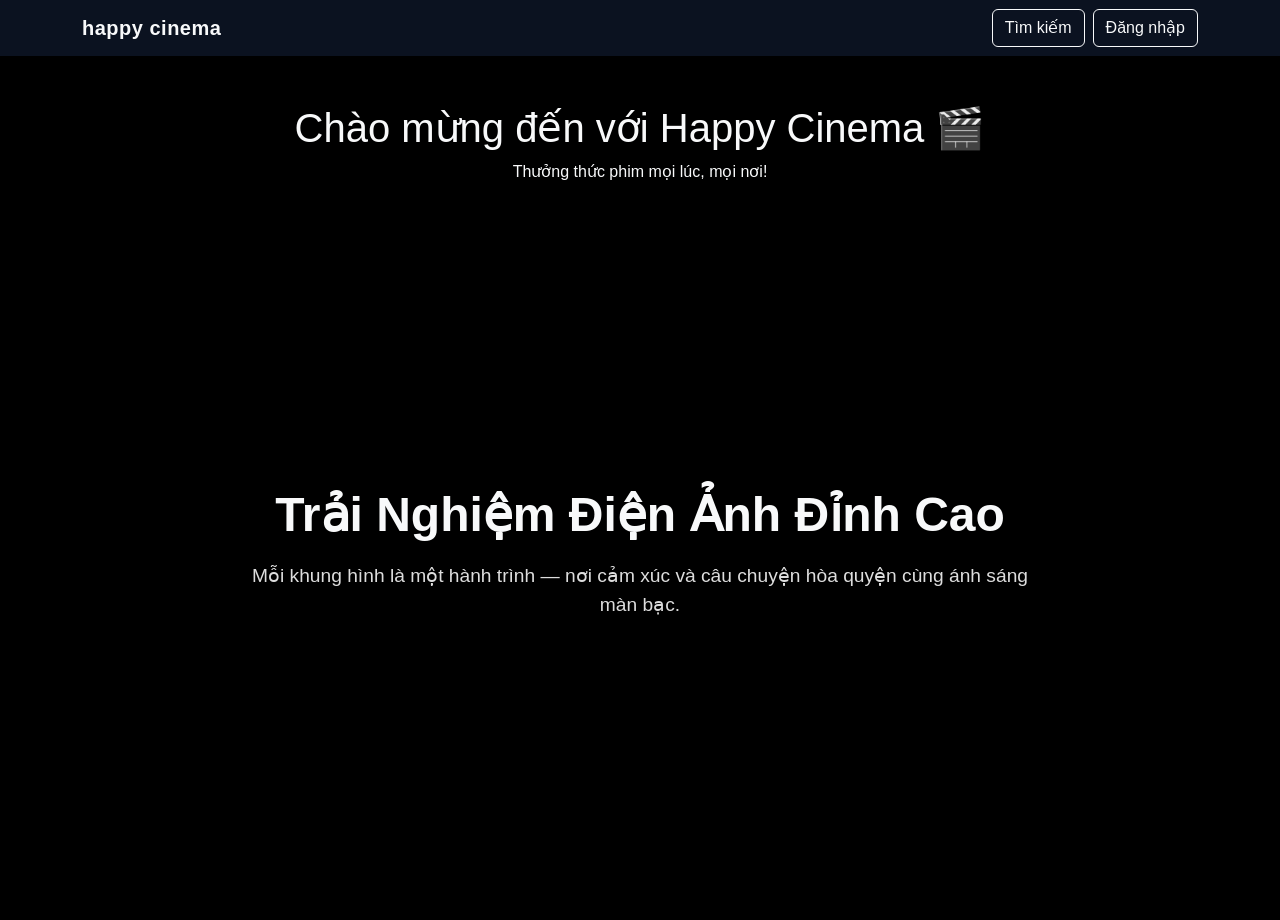
==== index.html @ 1700d6af "git add" ====
<!DOCTYPE html>
<html lang="vi">
<head>
  <meta charset="UTF-8">
  <meta name="viewport" content="width=device-width, initial-scale=1.0">
  <title>Happy Cinema</title>
  <link href="https://cdn.jsdelivr.net/npm/bootstrap@5.3.8/dist/css/bootstrap.min.css" rel="stylesheet">
  <link rel="stylesheet" href="./styles/index.css">
</head>
<body>
  <!-- Navbar -->
  <nav class="navbar navbar-expand-lg navbar-dark custom-navbar sticky-top">
    <div class="container">
      <a class="navbar-brand fw-bold text-light" href="#">happy cinema</a>
      <div class="ms-auto d-flex align-items-center" id="nav-actions">
        <!-- Nội dung động sẽ được thêm bằng JS -->
      </div>
    </div>
  </nav>

  <div class="container mt-5 text-light text-center">
    <h1>Chào mừng đến với Happy Cinema 🎬</h1>
    <p>Thưởng thức phim mọi lúc, mọi nơi!</p>
  </div>

  <script src="https://cdn.jsdelivr.net/npm/bootstrap@5.3.8/dist/js/bootstrap.bundle.min.js"></script>
  <script src="./scripts/index.js"></script>
  
<!-- Banner -->
<section class="hero-banner d-flex justify-content-center align-items-center text-center text-light">
  <div class="banner-content">
    <h1 class="fw-bold display-5">Trải Nghiệm Điện Ảnh Đỉnh Cao</h1>
    <p class="lead mt-3">Mỗi khung hình là một hành trình — nơi cảm xúc và câu chuyện hòa quyện cùng ánh sáng màn bạc.</p>
  </div>
</section>


</body>
</html>
---- styles/index.css ----
body {
  background-color: #000;
  font-family: Arial, sans-serif;
  margin: 0;
  padding: 0;
}

/* Navbar */
.custom-navbar {
  background-color: #0b1220;
  box-shadow: 0 2px 10px rgba(0, 0, 0, 0.6);
}

.navbar-brand {
  font-size: 20px;
  font-weight: 700;
  letter-spacing: 0.5px;
}

.btn-outline-light {
  border-radius: 6px;
  transition: all 0.3s ease;
}

.btn-outline-light:hover {
  background-color: #fff;
  color: #000;
}
/* Banner */
.hero-banner {
  background-image: url('https://images.unsplash.com/photo-1517604931442-7e0c8ed2963c?auto=format&fit=crop&w=1600&q=80');
  background-size: cover;
  background-position: center;
  height: 80vh;
  position: relative;
}

/* Lớp phủ tối để chữ nổi bật */
.hero-banner::before {
  content: "";
  position: absolute;
  inset: 0;
  background: rgba(0, 0, 0, 0.6);
}

.banner-content {
  position: relative;
  z-index: 2;
  max-width: 800px;
  animation: fadeIn 2s ease-in-out;
}

.banner-content h1 {
  font-size: 3rem;
  font-weight: 700;
  line-height: 1.3;
}

.banner-content p {
  font-size: 1.2rem;
  color: #ddd;
}

/* Hiệu ứng chữ xuất hiện mờ dần */
@keyframes fadeIn {
  from { opacity: 0; transform: translateY(20px); }
  to { opacity: 1; transform: translateY(0); }
}
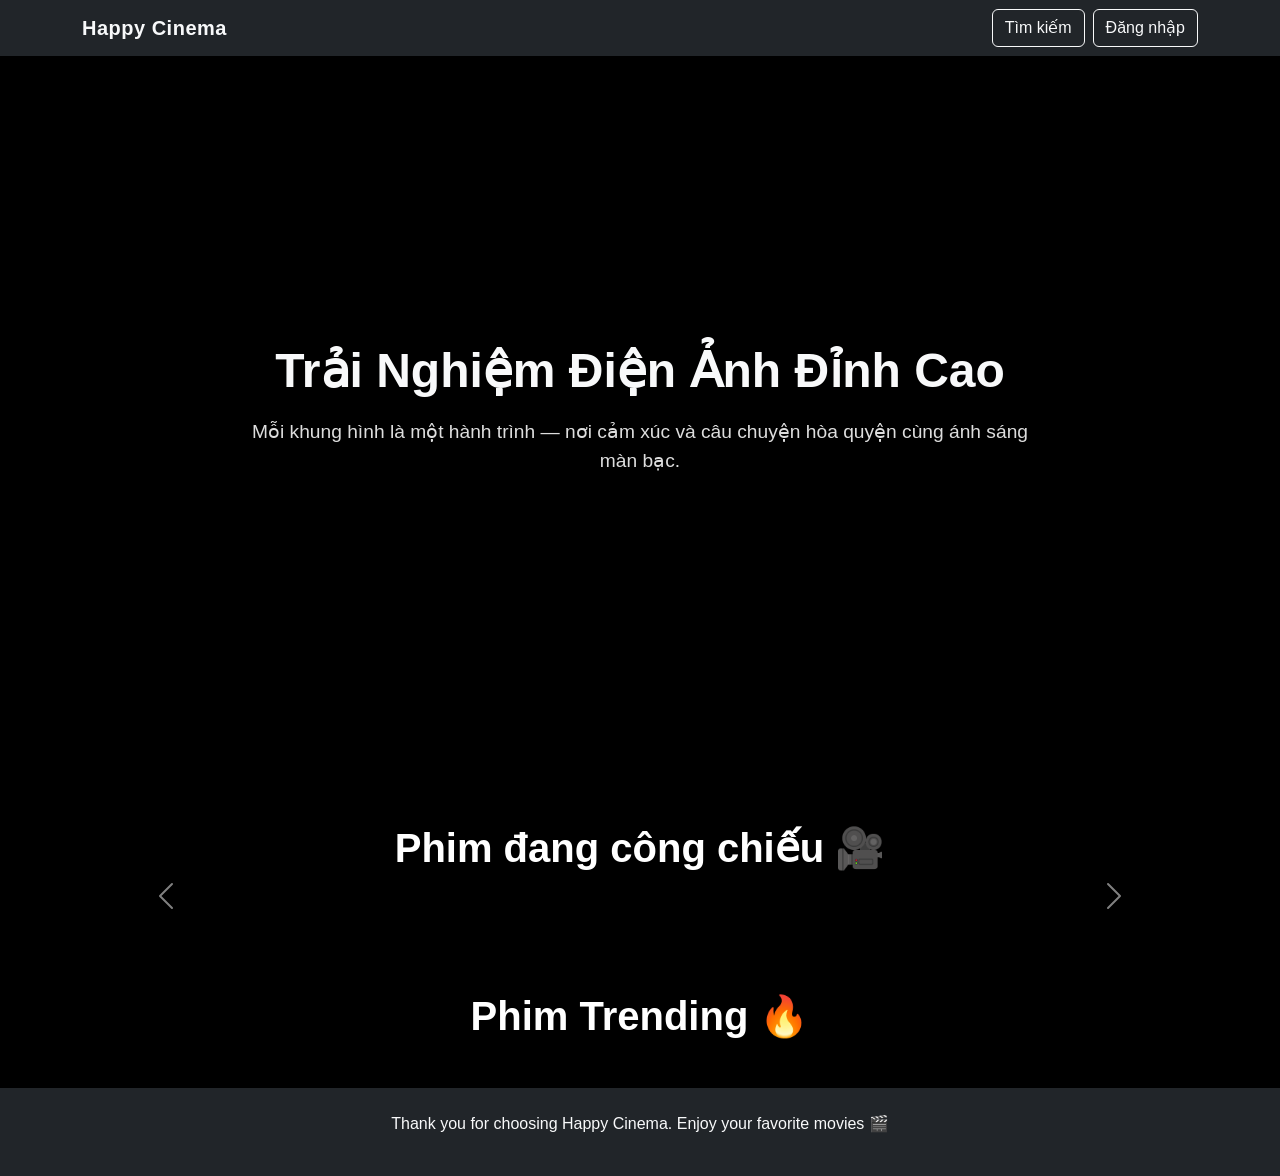
==== commit 43f7af14: "Homepage" ====
--- a/index.html
+++ b/index.html
@@ -9,31 +9,62 @@
 </head>
 <body>
   <!-- Navbar -->
-  <nav class="navbar navbar-expand-lg navbar-dark custom-navbar sticky-top">
+  <nav class="navbar navbar-expand-lg navbar-dark bg-dark sticky-top">
     <div class="container">
-      <a class="navbar-brand fw-bold text-light" href="#">happy cinema</a>
+      <a class="navbar-brand fw-bold text-light" href="#">Happy Cinema</a>
       <div class="ms-auto d-flex align-items-center" id="nav-actions">
-        <!-- Nội dung động sẽ được thêm bằng JS -->
+        <!-- JS sẽ render: Xin chào currentUser, nút Search, nút Đăng nhập/Đăng xuất -->
       </div>
     </div>
   </nav>
 
-  <div class="container mt-5 text-light text-center">
-    <h1>Chào mừng đến với Happy Cinema 🎬</h1>
-    <p>Thưởng thức phim mọi lúc, mọi nơi!</p>
-  </div>
+  <!-- Banner -->
+  <section class="hero-banner d-flex justify-content-center align-items-center text-center text-light">
+    <div class="banner-content">
+      <h1 class="fw-bold display-5">Trải Nghiệm Điện Ảnh Đỉnh Cao</h1>
+      <p class="lead mt-3">Mỗi khung hình là một hành trình — nơi cảm xúc và câu chuyện hòa quyện cùng ánh sáng màn bạc.</p>
+    </div>
+  </section>
+
+  <!-- Carousel động -->
+  <section id="carousel-section" class="py-5">
+    <div class="container">
+      <h2 class="text-center mb-4">Phim đang công chiếu 🎥</h2>
+      <div id="carouselExampleCaptions" class="carousel slide">
+        <div class="carousel-indicators" id="carousel-indicators">
+          <!-- JS sẽ render nút indicator -->
+        </div>
+        <div class="carousel-inner" id="carousel-inner">
+          <!-- JS sẽ render các slide -->
+        </div>
+        <button class="carousel-control-prev" type="button" data-bs-target="#carouselExampleCaptions" data-bs-slide="prev">
+          <span class="carousel-control-prev-icon"></span>
+        </button>
+        <button class="carousel-control-next" type="button" data-bs-target="#carouselExampleCaptions" data-bs-slide="next">
+          <span class="carousel-control-next-icon"></span>
+        </button>
+      </div>
+    </div>
+  </section>
+
+  <!-- Card động -->
+  <section id="trending-section" class="py-5">
+    <div class="container">
+      <h2 class="text-center mb-4">Phim Trending 🔥</h2>
+      <div class="row g-4" id="trending-cards">
+        <!-- JS sẽ render danh sách phim trending -->
+      </div>
+    </div>
+  </section>
+
+  <!-- Footer -->
+  <footer class="footer py-4 text-center bg-dark text-light">
+    <div class="container">
+      <p>Thank you for choosing Happy Cinema. Enjoy your favorite movies 🎬</p>
+    </div>
+  </footer>
 
   <script src="https://cdn.jsdelivr.net/npm/bootstrap@5.3.8/dist/js/bootstrap.bundle.min.js"></script>
-  <script src="./scripts/index.js"></script>
-  
-<!-- Banner -->
-<section class="hero-banner d-flex justify-content-center align-items-center text-center text-light">
-  <div class="banner-content">
-    <h1 class="fw-bold display-5">Trải Nghiệm Điện Ảnh Đỉnh Cao</h1>
-    <p class="lead mt-3">Mỗi khung hình là một hành trình — nơi cảm xúc và câu chuyện hòa quyện cùng ánh sáng màn bạc.</p>
-  </div>
-</section>
-
-
+  <script type="module" src="./scripts/index.js"></script>
 </body>
 </html>
--- a/styles/index.css
+++ b/styles/index.css
@@ -66,3 +66,25 @@
   from { opacity: 0; transform: translateY(20px); }
   to { opacity: 1; transform: translateY(0); }
 }
+/* Tiêu đề Phim Trending */
+#trending-section h2 {
+  color: #fff; /* chữ trắng */
+  font-weight: 700;
+  font-size: 2.5rem;
+  text-shadow: 2px 2px 8px rgba(0, 0, 0, 0.6); /* tạo bóng nhẹ để dễ đọc */
+  display: flex;
+  align-items: center;
+  justify-content: center;
+  gap: 10px; /* khoảng cách giữa chữ và emoji 🔥 */
+}
+/* Tiêu đề Phim đang công chiếu */
+#carousel-section h2 {
+  color: #fff; /* chữ trắng */
+  font-weight: 700;
+  font-size: 2.5rem;
+  text-shadow: 2px 2px 8px rgba(0, 0, 0, 0.6); /* bóng nhẹ giúp chữ nổi */
+  display: flex;
+  align-items: center;
+  justify-content: center;
+  gap: 10px; /* khoảng cách giữa chữ và emoji 🎬 */
+}
